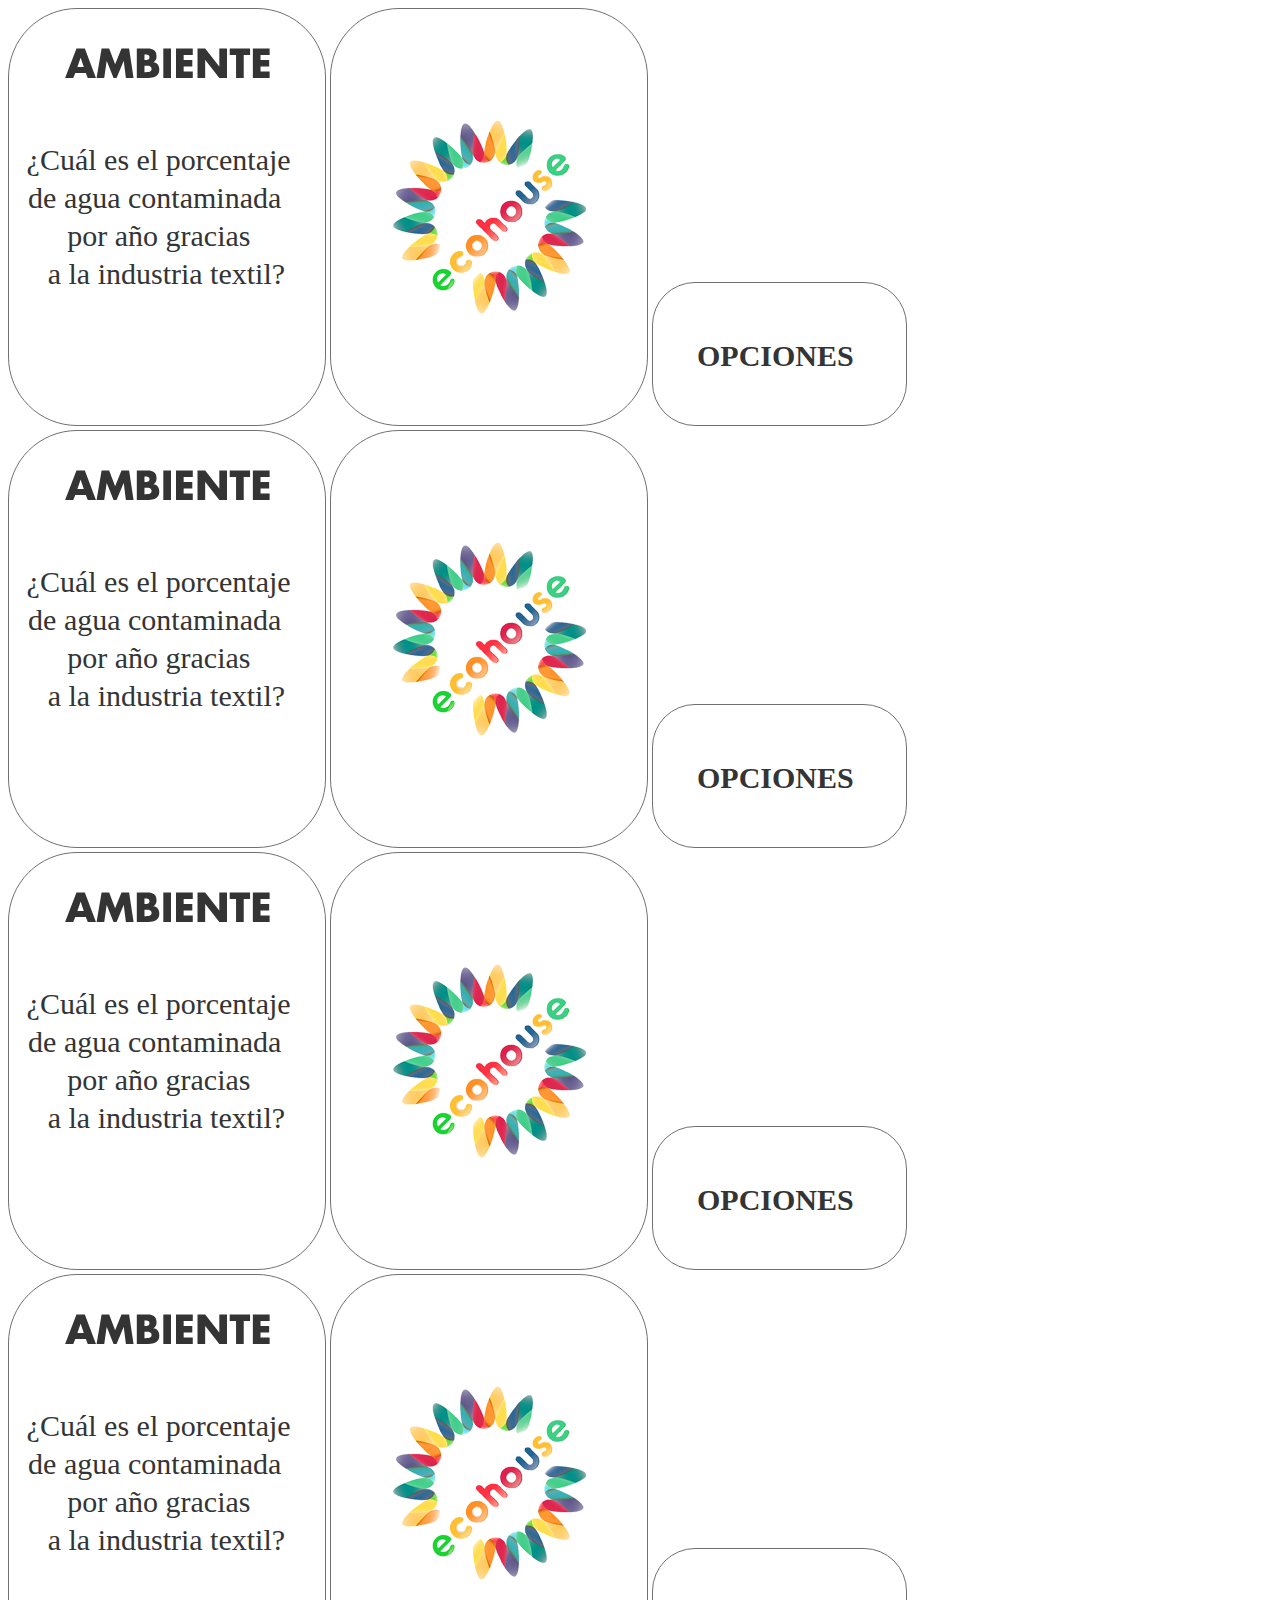
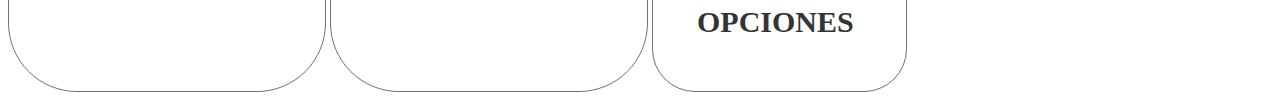
==== cartas-a.html @ db2c0e2a "Botones agregados" ====
<!DOCTYPE html>
<html>
  <head>
    <title>Ambiente</title>
    <meta charset="UTF-8" />
    <link rel="stylesheet" type="text/css" href="styles.css" />
    <link rel="icon" href="assets/icon.png">
  </head>

  <body>

    <section class="cards">

    <div>
      <img class="pregunta" src="assets/cartas-ambiente/b-f-a1.svg" alt="pregunta"/>
      <img class="logo" src="assets/front-face.svg" alt="logo">
      <img class="opciones-front" src="assets/opciones.svg" alt="opciones-front">
    </div>

    <div>
      <img class="pregunta" src="assets/cartas-ambiente/b-f-a2.svg" alt="pregunta"/>
      <img class="logo" src="assets/front-face.svg" alt="logo">
      <img class="opciones-front" src="assets/opciones.svg" alt="opciones-front">
    </div>

    <div>
      <img class="pregunta" src="assets/cartas-ambiente/b-f-a3.svg" alt="pregunta"/>
      <img class="logo" src="assets/front-face.svg" alt="logo">
      <img class="opciones-front" src="assets/opciones.svg" alt="opciones-front">
    </div>

    <div>
      <img class="pregunta" src="assets/cartas-ambiente/b-f-a4.svg" alt="pregunta"/>
      <img class="logo" src="assets/front-face.svg" alt="logo">
      <img class="opciones-front" src="assets/opciones.svg" alt="opciones-front">
    </div>
 
    </section>

    <script src="app.js"></script>
  </body>
</html>
---- styles.css ----
#app {
    width: 400px;
    height: 400px;
    margin: 0 auto;
    position: relative;
  }

  .sociedad {
    border-radius: 150px;
    height: 100px;
    width: 200px;
    position: absolute;
    bottom: 0px;
    left: 350px;
  }

  .economia {
    border-radius: 150px;
    height: 100px;
    width: 200px;
    position: absolute;
    bottom: 0px;
    left: 583px;
    right: 783px;
  }
  
  .ambiente {
    border-radius: 150px;
    height: 100px;
    width: 200px;
    position: absolute;
    bottom: 0px;
    right: 350px;
  }

  .marker {
    position: absolute;
    width: 57px;
    height: 72px;
    left: 172px;
    top: -20px;
    z-index: 3;
  }
  
  .wheel {
    width: 100%;
    height: 100%;
    z-index: 1;
    border-radius: 150px;
  }
  
  .button {
    display: block;
    width: 250px;
    margin: 40px auto;
    cursor: pointer;
    z-index: 2;
  }
  
  .button:hover {
    opacity: 0.8;
  }
  
  .blur {
    animation: blur 10s;
  }
  
  @keyframes blur {
    0% {
      filter: blur(1.5px);
    }
    80% {
      filter: blur(1.5px);
    }
    100% {
      filter: blur(0px);
    }
  }
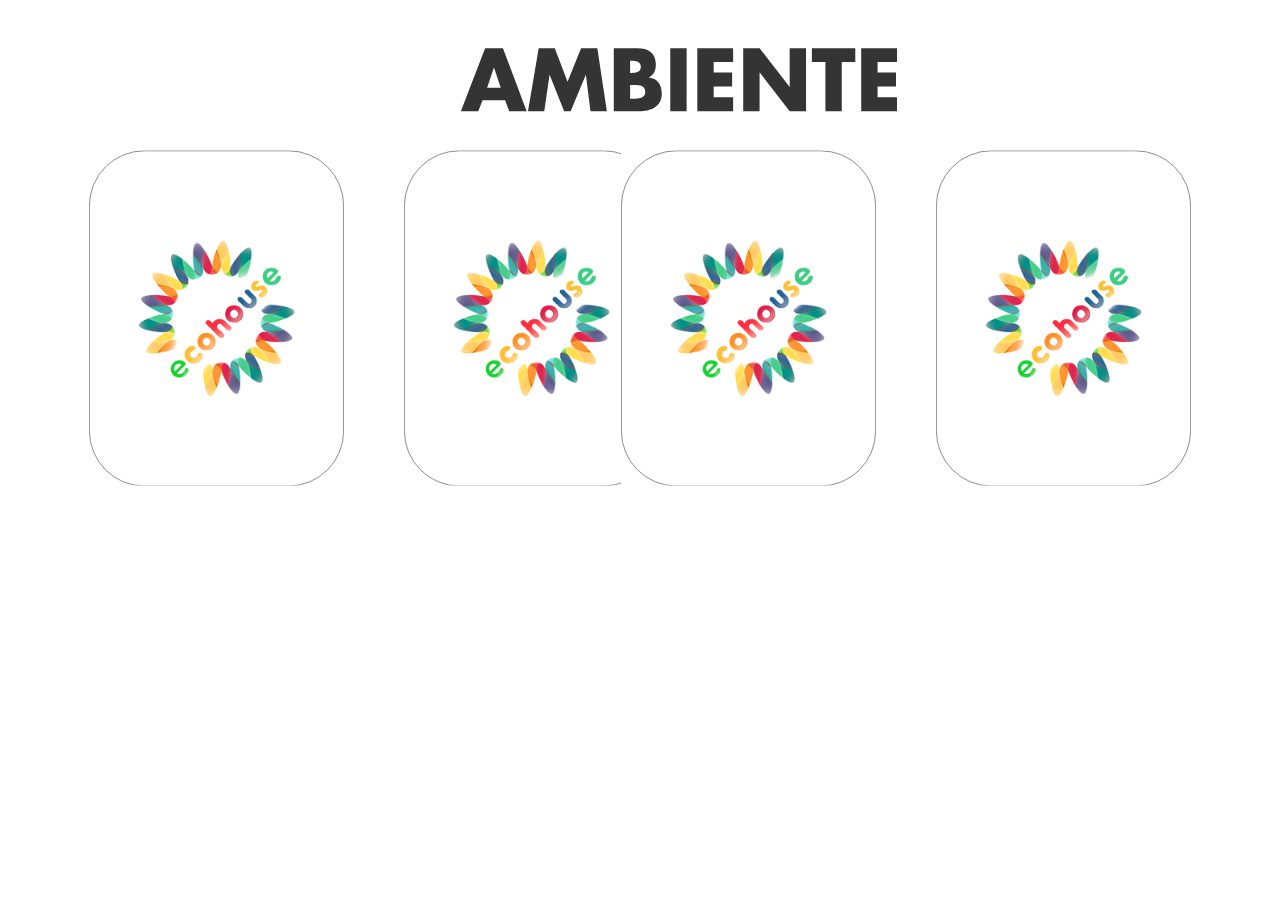
==== commit b84b29ed: "Modificaciones" ====
--- a/cartas-a.html
+++ b/cartas-a.html
@@ -3,36 +3,42 @@
   <head>
     <title>Ambiente</title>
     <meta charset="UTF-8" />
-    <link rel="stylesheet" type="text/css" href="styles.css" />
+    <link rel="stylesheet" type="text/css" href="styles-cartas.css" />
     <link rel="icon" href="assets/icon.png">
   </head>
 
   <body>
 
+    <img class="title" src="assets/Titulo-a.svg"/>
+
     <section class="cards">
 
     <div>
-      <img class="pregunta" src="assets/cartas-ambiente/b-f-a1.svg" alt="pregunta"/>
-      <img class="logo" src="assets/front-face.svg" alt="logo">
-      <img class="opciones-front" src="assets/opciones.svg" alt="opciones-front">
+      <img class="pregunta1" src="assets/cartas-ambiente/b-f-a1.svg" alt="pregunta"/>
+      <img class="logo1" src="assets/front-face.svg" alt="logo">
+      <!--<img class="opciones-front" src="assets/opciones.svg" alt="opciones-front">-->
+      <!--<img class="opciones-reves" src="assets/opciones-reves.svg" alt="opciones-reves">-->
     </div>
 
     <div>
-      <img class="pregunta" src="assets/cartas-ambiente/b-f-a2.svg" alt="pregunta"/>
-      <img class="logo" src="assets/front-face.svg" alt="logo">
-      <img class="opciones-front" src="assets/opciones.svg" alt="opciones-front">
+      <img class="pregunta2" src="assets/cartas-ambiente/b-f-a2.svg" alt="pregunta"/>
+      <img class="logo2" src="assets/front-face.svg" alt="logo">
+      <!-- <img class="opciones-front" src="assets/opciones.svg" alt="opciones-front"> -->
+      <!-- <img class="opciones-reves" src="assets/opciones-reves.svg" alt="opciones-reves"> -->
     </div>
 
     <div>
-      <img class="pregunta" src="assets/cartas-ambiente/b-f-a3.svg" alt="pregunta"/>
-      <img class="logo" src="assets/front-face.svg" alt="logo">
-      <img class="opciones-front" src="assets/opciones.svg" alt="opciones-front">
+     <img class="pregunta3" src="assets/cartas-ambiente/b-f-a3.svg" alt="pregunta"/>
+      <img class="logo3" src="assets/front-face.svg" alt="logo">
+      <!--<img class="opciones-front" src="assets/opciones.svg" alt="opciones-front">-->
+      <!-- <img class="opciones-reves" src="assets/opciones-reves.svg" alt="opciones-reves">-->
     </div>
 
     <div>
-      <img class="pregunta" src="assets/cartas-ambiente/b-f-a4.svg" alt="pregunta"/>
-      <img class="logo" src="assets/front-face.svg" alt="logo">
-      <img class="opciones-front" src="assets/opciones.svg" alt="opciones-front">
+      <img class="pregunta4" src="assets/cartas-ambiente/b-f-a4.svg" alt="pregunta"/>
+      <img class="logo4" src="assets/front-face.svg" alt="logo">
+      <!-- <img class="opciones-front" src="assets/opciones.svg" alt="opciones-front">-->
+      <!-- <img class="opciones-reves" src="assets/opciones-reves.svg" alt="opciones-reves">-->
     </div>
  
     </section>
--- a/styles-cartas.css
+++ b/styles-cartas.css
@@ -0,0 +1,81 @@
+.title{
+    top: 20px;
+    position: absolute;
+    left: 451px;
+}
+
+.title1 {
+    top: 20px;
+    position: absolute;
+    left: 425px;
+}
+
+.title2 {
+    top: 20px;
+    position: absolute;
+    left: 452px;    
+}
+
+.logo1 {
+    position: absolute;
+    width: 255px;
+    height: 336px;
+    top: 150px;
+    left: 89px;
+}
+
+.logo2{
+    position: absolute;
+    width: 255px;
+    height: 336px;
+    top: 150px;
+    left: 404px;
+}
+
+.logo3{
+    position: absolute;
+    width: 255px;
+    height: 336px;
+    top: 150px;
+    right: 404px;
+}
+
+.logo4{
+    position: absolute;
+    width: 255px;
+    height: 336px;
+    top: 150px;
+    right: 89px;
+}
+
+.pregunta1 {
+    position: absolute;
+    width: 255px;
+    height: 336px;
+    top: 150px;
+    left: 89px;
+}
+
+.pregunta2 {
+    position: absolute;
+    width: 255px;
+    height: 336px;
+    top: 150px;
+    left: 404px;
+}
+
+.pregunta3 {
+    position: absolute;
+    width: 255px;
+    height: 336px;
+    top: 150px;
+    right: 404px;
+}
+
+.pregunta4 {
+    position: absolute;
+    width: 255px;
+    height: 336px;
+    top: 150px;
+    right: 89px;
+}
